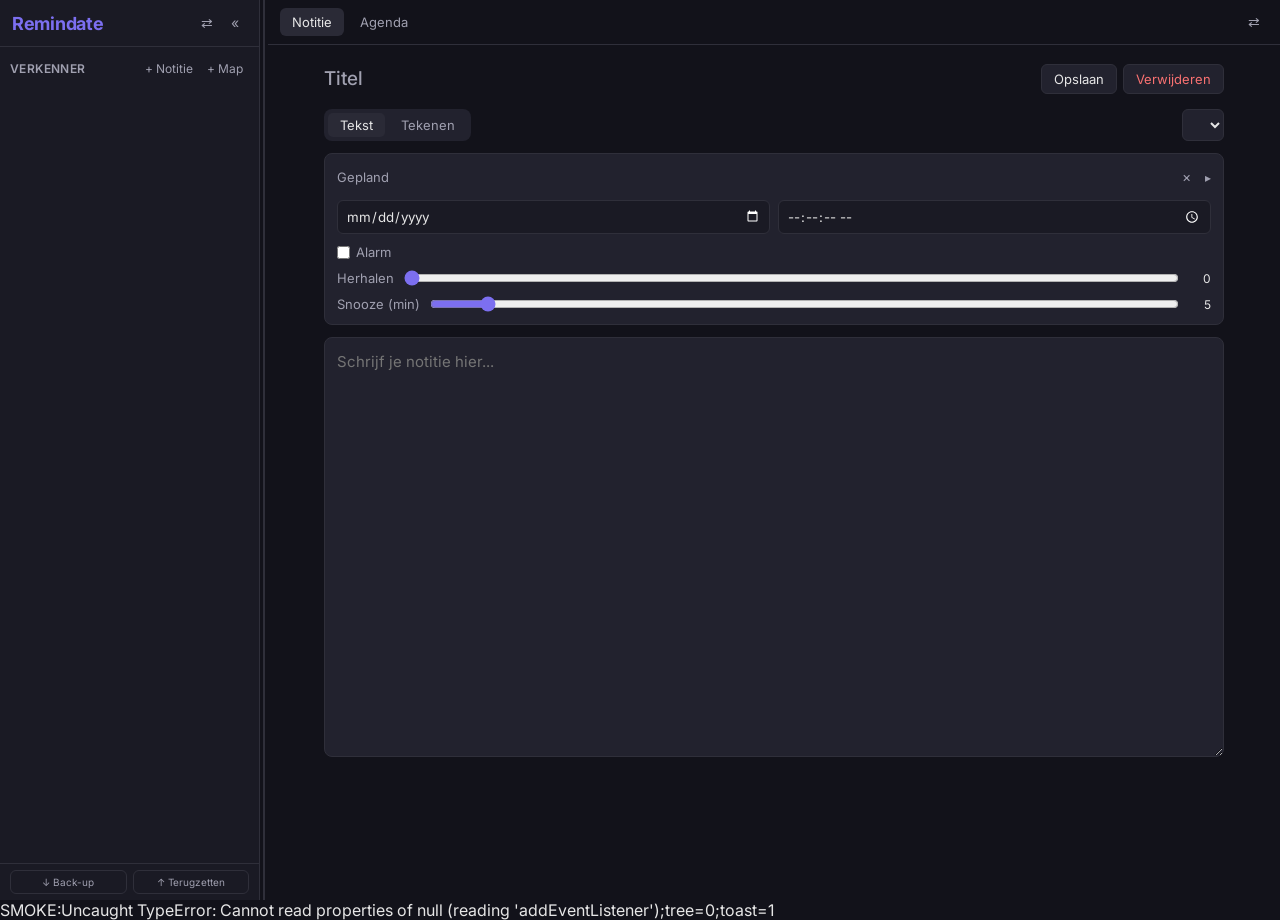
==== smoke.html @ 25ba99dc "init" ====
﻿<!DOCTYPE html>
<html lang="nl">
<head>
    <meta charset="UTF-8">
    <meta name="viewport" content="width=device-width, initial-scale=1.0">
    <meta name="theme-color" content="#12121a">
    <title>Remindate</title>
    <link rel="icon" href="icon.svg" type="image/svg+xml">
    <link rel="stylesheet" href="style.css">
    <link rel="preconnect" href="https://fonts.googleapis.com">
    <link rel="preconnect" href="https://fonts.gstatic.com" crossorigin>
    <link href="https://fonts.googleapis.com/css2?family=Inter:wght@400;500;600;700&display=swap" rel="stylesheet">
</head>
<body>
    <div class="app" id="app">
        <!-- Zijbalk -->
        <aside class="sidebar" id="sidebar">
            <div class="sidebar-header">
                <div class="sidebar-title">Remindate</div>
                <div class="sidebar-actions">
                    <button class="icon-btn" id="toggleSidebarSide" title="Zijbalk links/rechts">⇄</button>
                    <button class="icon-btn" id="collapseSidebar" title="Zijbalk inklappen">«</button>
                </div>
            </div>

            <div class="sidebar-section">
                <div class="sidebar-section-header">
                    <div>Verkenner</div>
                    <div class="sidebar-section-actions">
                        <button class="ghost-btn" id="newNoteBtn">+ Notitie</button>
                        <button class="ghost-btn" id="newFolderBtn">+ Map</button>
                    </div>
                </div>
                <div class="tree" id="tree"></div>
                <div class="empty-explorer" id="emptyExplorer" style="display:none;">
                    <div class="empty-title">Nog geen notities</div>
                    <div class="empty-sub">Klik op “+ Notitie” om te beginnen.</div>
                </div>
            </div>

            <div class="sidebar-footer">
                <button class="footer-btn" id="exportBtn" title="Download een back-up van al je notities">↓ Back-up</button>
                <button class="footer-btn" id="importBtn" title="Back-up terugzetten">↑ Terugzetten</button>
                <input type="file" id="importFile" accept="application/json,.json" hidden>
            </div>
        </aside>

        <div class="sidebar-splitter" id="sidebarSplitter" title="Sleep om de zijbalk te verbreden"></div>
        <button class="expand-sidebar" id="expandSidebar" title="Zijbalk uitklappen">»</button>

        <!-- Hoofdvenster -->
        <main class="main">
            <div class="topbar">
                <div class="tabs">
                    <button class="tab active" id="tabNote">Notitie</button>
                    <button class="tab" id="tabCalendar">Agenda</button>
                </div>
                <button class="icon-btn" id="toggleSidebarMain" title="Zijbalk links/rechts">⇄</button>
            </div>

            <div class="content">
                <!-- Notitie-editor -->
                <section class="view" id="viewNote">
                    <div class="editor-header">
                        <input type="text" id="noteTitle" class="title-input" placeholder="Titel" autocomplete="off">
                        <div class="editor-actions">
                            <button class="btn" id="saveNoteBtn">Opslaan</button>
                            <button class="btn btn-danger" id="deleteNoteBtn">Verwijderen</button>
                        </div>
                    </div>

                    <div class="editor-toolbar">
                        <div class="mode-toggle">
                            <button class="toggle-btn active" id="modeText">Tekst</button>
                            <button class="toggle-btn" id="modeDraw">Tekenen</button>
                        </div>
                        <select id="noteFolder" class="folder-select" title="Map van deze notitie"></select>
                    </div>

                    <div class="card schedule-card">
                        <div class="card-header" id="scheduleHeader">
                            <div>Gepland</div>
                            <div class="card-header-actions">
                                <button class="icon-btn" id="unscheduleBtn" title="Planning wissen">×</button>
                                <span class="chevron" id="scheduleChevron">▸</span>
                            </div>
                        </div>
                        <div class="schedule-body" id="scheduleBody">
                            <div class="schedule-row">
                                <input type="date" id="scheduleDate" aria-label="Datum">
                                <input type="time" id="scheduleTime" step="1" aria-label="Tijd">
                            </div>
                            <label class="check-row"><input type="checkbox" id="alarmEnabled"> Alarm</label>
                            <div class="step-row">
                                <span>Herhalen</span>
                                <input type="range" id="repeatCount" min="0" max="10" value="0">
                                <span class="step-value" id="repeatCountLabel">0</span>
                            </div>
                            <div class="step-row">
                                <span>Snooze (min)</span>
                                <input type="range" id="snoozeMinutes" min="1" max="60" value="5">
                                <span class="step-value" id="snoozeMinutesLabel">5</span>
                            </div>
                        </div>
                    </div>

                    <div class="card draw-toolbar" id="drawToolbar" style="display:none;">
                        <div class="draw-tools">
                            <button class="swatch" id="colorSwatch" title="Tekstkleur"></button>
                            <input type="range" id="brushSize" min="1" max="40" value="6" title="Dikte">
                            <span class="step-value" id="brushSizeLabel">6</span>
                            <button class="tool-btn active" id="toolPen" title="Pen">✎</button>
                            <button class="tool-btn" id="toolEraser" title="Gum">⌫</button>
                            <button class="tool-btn" id="toolFill" title="Canvas vullen">▦</button>
                            <button class="tool-btn" id="toolUndo" title="Ongedaan maken">↶</button>
                            <button class="tool-btn" id="toolClear" title="Alles wissen">✕</button>
                            <button class="tool-btn" id="toolCanvasBg" title="Canvasachtergrond">◧</button>
                        </div>
                    </div>

                    <div class="editor-body">
                        <textarea id="noteContent" class="text-editor" placeholder="Schrijf je notitie hier..."></textarea>
                        <div class="draw-container" id="drawContainer" style="display:none;">
                            <canvas id="drawCanvas" width="800" height="600"></canvas>
                        </div>
                    </div>
                </section>

                <!-- Agenda -->
                <section class="view" id="viewCalendar" style="display:none;">
                    <div class="calendar-header">
                        <button class="icon-btn" id="calPrev" title="Vorige maand">‹</button>
                        <div class="calendar-month" id="calendarMonth"></div>
                        <button class="icon-btn" id="calNext" title="Volgende maand">›</button>
                    </div>
                    <div class="calendar-weekdays" id="calendarWeekdays"></div>
                    <div class="calendar-grid" id="calendarGrid"></div>
                    <div class="calendar-day-notes" id="calendarDayNotes"></div>
                </section>
            </div>
        </main>
    </div>

    <!-- Kleurenkiezer -->
    <div class="modal" id="colorModal">
        <div class="modal-backdrop" id="colorBackdrop"></div>
        <div class="modal-content">
            <div class="modal-header">
                <div>Kies een kleur</div>
                <button class="icon-btn" id="colorClose" title="Sluiten">×</button>
            </div>
            <div class="palette" id="palette"></div>
            <input type="color" id="colorCustom" value="#222222" aria-label="Eigen kleur">
        </div>
    </div>

    <!-- Canvasachtergrond -->
    <div class="modal" id="canvasBgModal">
        <div class="modal-backdrop" id="canvasBgBackdrop"></div>
        <div class="modal-content">
            <div class="modal-header">
                <div>Canvasachtergrond</div>
                <button class="icon-btn" id="canvasBgClose" title="Sluiten">×</button>
            </div>
            <div class="palette" id="canvasPalette"></div>
            <input type="color" id="canvasBgCustom" value="#ffffff" aria-label="Eigen achtergrondkleur">
        </div>
    </div>

    <div id="toastHost"></div>

    <script>window.__errs=[];window.addEventListener("error",function(e){window.__errs.push(e.message)});window.addEventListener("DOMContentLoaded",function(){setTimeout(function(){var d=document.createElement("div");d.id="smoke-result";d.textContent="SMOKE:"+(window.__errs.length?window.__errs.join(" | "):"OK")+";tree="+document.getElementById("tree").children.length+";toast="+(document.getElementById("toastHost")?1:0);document.body.appendChild(d)},300)});</script><script src="app.js"></script>
</body>
</html>
---- style.css ----
* {
    margin: 0;
    padding: 0;
    box-sizing: border-box;
}

:root {
    --bg: #12121a;
    --panel: #1a1a24;
    --card: #22222e;
    --border: #2f2f3a;
    --text: #e6e6e6;
    --text-dim: #a0a0b0;
    --primary: #7c6ff0;
    --danger: #f87171;
    --hover: #2a2a36;
    --sidebar-width: 260px;
}

html, body {
    height: 100%;
}

body {
    font-family: 'Inter', -apple-system, BlinkMacSystemFont, 'Segoe UI', sans-serif;
    background: var(--bg);
    color: var(--text);
    overflow: hidden;
}

button, input, select, textarea {
    font-family: inherit;
}

button:disabled {
    opacity: 0.45;
    cursor: not-allowed;
}

/* ---------- layout ---------- */

.app {
    display: grid;
    grid-template-columns: var(--sidebar-width) 8px 1fr;
    height: 100vh;
    height: 100dvh;
    position: relative;
}

.app.sidebar-right {
    grid-template-columns: 1fr 8px var(--sidebar-width);
}

.app.sidebar-right .sidebar {
    grid-column: 3;
    grid-row: 1;
}

.app.sidebar-right .sidebar-splitter {
    grid-column: 2;
    grid-row: 1;
}

.app.sidebar-right .main {
    grid-column: 1;
    grid-row: 1;
}

.app.sidebar-collapsed {
    grid-template-columns: 0 0 1fr;
}

.app.sidebar-collapsed.sidebar-right {
    grid-template-columns: 1fr 0 0;
}

.app.sidebar-collapsed .sidebar,
.app.sidebar-collapsed .sidebar-splitter {
    display: none;
}

/* ---------- sidebar ---------- */

.sidebar {
    background: var(--panel);
    border-right: 1px solid var(--border);
    display: flex;
    flex-direction: column;
    overflow: hidden;
    min-width: 0;
}

.sidebar-right .sidebar {
    border-right: none;
    border-left: 1px solid var(--border);
}

.sidebar-header {
    display: flex;
    align-items: center;
    justify-content: space-between;
    padding: 10px 12px;
    border-bottom: 1px solid var(--border);
    flex-shrink: 0;
}

.sidebar-title {
    font-weight: 700;
    color: var(--primary);
    font-size: 18px;
    letter-spacing: -0.3px;
}

.sidebar-actions {
    display: flex;
    gap: 2px;
}

.icon-btn {
    background: transparent;
    border: none;
    color: var(--text-dim);
    cursor: pointer;
    padding: 6px 8px;
    border-radius: 6px;
    font-size: 14px;
    line-height: 1;
}

.icon-btn:hover {
    background: var(--hover);
    color: var(--text);
}

.sidebar-section {
    flex: 1;
    display: flex;
    flex-direction: column;
    overflow: hidden;
    padding: 10px;
    min-height: 0;
}

.sidebar-section-header {
    display: flex;
    align-items: center;
    justify-content: space-between;
    margin-bottom: 8px;
    color: var(--text-dim);
    font-size: 12px;
    font-weight: 600;
    text-transform: uppercase;
    letter-spacing: 0.4px;
    flex-shrink: 0;
}

.sidebar-section-actions {
    display: flex;
    gap: 2px;
    text-transform: none;
    letter-spacing: 0;
}

.ghost-btn {
    background: transparent;
    border: none;
    color: var(--text-dim);
    cursor: pointer;
    padding: 4px 6px;
    border-radius: 6px;
    font-size: 12px;
}

.ghost-btn:hover {
    background: var(--hover);
    color: var(--text);
}

.tree {
    flex: 1;
    overflow-y: auto;
    display: flex;
    flex-direction: column;
    gap: 2px;
    min-height: 0;
}

.tree::-webkit-scrollbar,
.content::-webkit-scrollbar {
    width: 8px;
}

.tree::-webkit-scrollbar-thumb,
.content::-webkit-scrollbar-thumb {
    background: var(--border);
    border-radius: 4px;
}

.folder {
    display: flex;
    flex-direction: column;
}

.folder-header {
    display: flex;
    align-items: center;
    gap: 6px;
    padding: 6px 8px;
    border-radius: 6px;
    cursor: pointer;
    user-select: none;
}

.folder-header:hover {
    background: var(--hover);
}

.folder-chevron {
    font-size: 11px;
    color: var(--text-dim);
    width: 10px;
    text-align: center;
}

.folder-name {
    flex: 1;
    font-size: 13px;
    white-space: nowrap;
    overflow: hidden;
    text-overflow: ellipsis;
}

.folder-actions {
    display: flex;
    gap: 0;
    opacity: 0;
}

.folder-header:hover .folder-actions {
    opacity: 1;
}

.folder-items {
    display: flex;
    flex-direction: column;
    margin-left: 14px;
    gap: 2px;
    border-left: 1px solid var(--border);
    padding-left: 6px;
}

.folder-empty {
    font-size: 12px;
    color: var(--text-dim);
    padding: 4px 8px;
}

.note-item {
    display: flex;
    flex-direction: column;
    padding: 6px 8px;
    border-radius: 6px;
    cursor: grab;
    gap: 2px;
}

.note-item:active {
    cursor: grabbing;
}

.note-item:hover {
    background: var(--hover);
}

.note-item.active {
    background: rgba(124, 111, 240, 0.18);
    box-shadow: inset 2px 0 0 var(--primary);
}

.note-item-title {
    font-size: 13px;
    white-space: nowrap;
    overflow: hidden;
    text-overflow: ellipsis;
}

.note-item-meta {
    font-size: 11px;
    color: var(--text-dim);
    white-space: nowrap;
    overflow: hidden;
    text-overflow: ellipsis;
}

.empty-explorer {
    text-align: center;
    color: var(--text-dim);
    padding: 24px 8px;
}

.empty-title {
    font-weight: 600;
    margin-bottom: 4px;
    color: var(--text);
}

.empty-sub {
    font-size: 12px;
}

.sidebar-footer {
    border-top: 1px solid var(--border);
    padding: 6px 10px;
    display: flex;
    gap: 6px;
    flex-shrink: 0;
}

.footer-btn {
    flex: 1;
    background: transparent;
    border: 1px solid var(--border);
    color: var(--text-dim);
    border-radius: 6px;
    padding: 5px 4px;
    font-size: 10px;
    cursor: pointer;
    white-space: nowrap;
    overflow: hidden;
    text-overflow: ellipsis;
}

.footer-btn:hover {
    color: var(--text);
    border-color: var(--primary);
}

.sync-status {
    padding: 4px 10px 4px;
    font-size: 10px;
    color: var(--text-dim);
    white-space: nowrap;
    overflow: hidden;
    text-overflow: ellipsis;
}

.github-status {
    padding: 0 10px 8px;
    font-size: 10px;
    color: var(--text-dim);
    border-bottom: 1px solid var(--border);
    white-space: nowrap;
    overflow: hidden;
    text-overflow: ellipsis;
}

/* ---------- splitter ---------- */

.sidebar-splitter {
    background: transparent;
    cursor: col-resize;
    position: relative;
    z-index: 5;
}

.sidebar-splitter::after {
    content: '';
    position: absolute;
    left: 3px;
    top: 0;
    bottom: 0;
    width: 2px;
    background: var(--border);
}

.sidebar-splitter:hover::after,
.sidebar-splitter.dragging::after {
    background: var(--primary);
}

.expand-sidebar {
    position: fixed;
    top: 50%;
    transform: translateY(-50%);
    z-index: 20;
    background: var(--panel);
    border: 1px solid var(--border);
    color: var(--text);
    border-radius: 6px;
    padding: 10px 6px;
    cursor: pointer;
    display: none;
}

.expand-sidebar:hover {
    border-color: var(--primary);
}

/* ---------- main ---------- */

.main {
    display: flex;
    flex-direction: column;
    overflow: hidden;
    min-width: 0;
}

.topbar {
    display: flex;
    align-items: center;
    justify-content: space-between;
    padding: 8px 12px;
    border-bottom: 1px solid var(--border);
    flex-shrink: 0;
}

.tabs {
    display: flex;
    gap: 4px;
}

.tab {
    background: transparent;
    border: none;
    color: var(--text-dim);
    cursor: pointer;
    padding: 6px 12px;
    border-radius: 6px;
    font-size: 13px;
}

.tab:hover {
    color: var(--text);
}

.tab.active {
    background: var(--hover);
    color: var(--text);
}

.content {
    flex: 1;
    overflow-y: auto;
    padding: 16px;
    min-height: 0;
}

.view {
    max-width: 900px;
    margin: 0 auto;
    display: flex;
    flex-direction: column;
    gap: 12px;
    padding-bottom: 24px;
}

/* ---------- editor ---------- */

.editor-header {
    display: flex;
    gap: 8px;
    align-items: center;
}

.title-input {
    flex: 1;
    min-width: 0;
    background: transparent;
    border: none;
    border-bottom: 1px solid transparent;
    color: var(--text);
    font-size: 19px;
    font-weight: 700;
    padding: 6px 0;
    outline: none;
}

.title-input:focus {
    border-bottom-color: var(--border);
}

.title-input::placeholder {
    color: var(--text-dim);
    font-weight: 500;
}

.editor-actions {
    display: flex;
    gap: 6px;
    flex-shrink: 0;
}

.btn {
    background: var(--card);
    border: 1px solid var(--border);
    color: var(--text);
    cursor: pointer;
    padding: 6px 12px;
    border-radius: 6px;
    font-size: 13px;
}

.btn:hover {
    background: var(--hover);
}

.btn-danger {
    color: var(--danger);
}

.btn-danger:hover {
    border-color: var(--danger);
}

.editor-toolbar {
    display: flex;
    align-items: center;
    justify-content: space-between;
    gap: 8px;
}

.mode-toggle {
    display: flex;
    gap: 4px;
    background: var(--card);
    padding: 4px;
    border-radius: 8px;
}

.toggle-btn {
    background: transparent;
    border: none;
    color: var(--text-dim);
    cursor: pointer;
    padding: 4px 12px;
    border-radius: 5px;
    font-size: 13px;
}

.toggle-btn.active {
    background: var(--hover);
    color: var(--text);
}

.folder-select {
    background: var(--card);
    border: 1px solid var(--border);
    color: var(--text);
    padding: 6px 10px;
    border-radius: 6px;
    font-size: 13px;
    max-width: 200px;
}

/* ---------- cards ---------- */

.card {
    background: var(--card);
    border: 1px solid var(--border);
    border-radius: 8px;
    overflow: hidden;
}

.card-header {
    display: flex;
    align-items: center;
    justify-content: space-between;
    padding: 10px 12px;
    cursor: pointer;
    user-select: none;
    font-size: 13px;
    color: var(--text-dim);
}

.card-header-actions {
    display: flex;
    align-items: center;
    gap: 6px;
}

.chevron {
    color: var(--text-dim);
    font-size: 12px;
}

.schedule-body {
    padding: 0 12px 12px;
    display: flex;
    flex-direction: column;
    gap: 10px;
}

.schedule-row {
    display: flex;
    gap: 8px;
}

.schedule-row input {
    flex: 1;
    min-width: 0;
    background: var(--panel);
    border: 1px solid var(--border);
    color: var(--text);
    padding: 6px 8px;
    border-radius: 6px;
    color-scheme: dark;
}

.check-row {
    display: flex;
    align-items: center;
    gap: 6px;
    font-size: 13px;
    color: var(--text-dim);
    cursor: pointer;
}

.step-row {
    display: flex;
    align-items: center;
    gap: 10px;
    font-size: 13px;
    color: var(--text-dim);
}

.step-row input[type="range"] {
    flex: 1;
    accent-color: var(--primary);
}

.step-value {
    min-width: 22px;
    text-align: right;
    color: var(--text);
    font-size: 12px;
}

/* ---------- drawing ---------- */

.draw-toolbar {
    padding: 8px 10px;
}

.draw-tools {
    display: flex;
    align-items: center;
    gap: 8px;
    flex-wrap: wrap;
}

.draw-tools input[type="range"] {
    width: 90px;
    accent-color: var(--primary);
}

.swatch {
    width: 28px;
    height: 28px;
    border-radius: 50%;
    border: 2px solid var(--border);
    cursor: pointer;
    background: #222222;
    flex-shrink: 0;
}

.tool-btn {
    background: transparent;
    border: 1px solid var(--border);
    color: var(--text);
    cursor: pointer;
    padding: 5px 9px;
    border-radius: 6px;
    font-size: 14px;
    line-height: 1.2;
}

.tool-btn:hover {
    background: var(--hover);
}

.tool-btn.active {
    background: var(--hover);
    border-color: var(--primary);
}

.editor-body {
    display: flex;
    flex-direction: column;
}

.text-editor {
    width: 100%;
    min-height: 420px;
    background: var(--card);
    border: 1px solid var(--border);
    color: var(--text);
    padding: 12px;
    border-radius: 8px;
    font-size: 15px;
    line-height: 1.6;
    resize: vertical;
    outline: none;
}

.text-editor:focus {
    border-color: var(--primary);
}

.draw-container {
    width: 100%;
    background: var(--card);
    border: 1px solid var(--border);
    border-radius: 8px;
    overflow: hidden;
}

#drawCanvas {
    display: block;
    width: 100%;
    touch-action: none;
    cursor: crosshair;
}

/* ---------- calendar ---------- */

.calendar-header {
    display: flex;
    align-items: center;
    justify-content: center;
    gap: 16px;
    padding: 4px 0 8px;
}

.calendar-month {
    font-size: 18px;
    font-weight: 600;
    min-width: 200px;
    text-align: center;
    text-transform: capitalize;
}

.calendar-weekdays,
.calendar-grid {
    display: grid;
    grid-template-columns: repeat(7, minmax(0, 1fr));
    gap: 4px;
}

.calendar-weekday {
    text-align: center;
    font-size: 11px;
    color: var(--text-dim);
    text-transform: uppercase;
    padding: 4px 0;
    letter-spacing: 0.5px;
}

.calendar-day {
    background: var(--card);
    border: 1px solid var(--border);
    border-radius: 6px;
    padding: 6px;
    min-height: 78px;
    cursor: pointer;
    position: relative;
    transition: border-color 0.15s, background 0.15s;
}

.calendar-day:hover {
    border-color: var(--primary);
}

.calendar-day.other-month {
    opacity: 0.35;
}

.calendar-day.today {
    border-color: #fbbf24;
    box-shadow: inset 0 0 0 1px rgba(251, 191, 36, 0.6);
}

.calendar-day.drag-over {
    background: rgba(251, 191, 36, 0.18);
    border-color: #fbbf24;
    box-shadow: 0 0 0 2px rgba(251, 191, 36, 0.25);
}

.calendar-day.selected {
    background: rgba(124, 111, 240, 0.16);
    border-color: var(--primary);
}

.calendar-day.drag-over {
    background: rgba(251, 191, 36, 0.14);
    border-color: #fbbf24;
}

.calendar-day-number {
    font-size: 13px;
}

.calendar-count {
    position: absolute;
    bottom: 6px;
    left: 6px;
    font-size: 10px;
    color: var(--text-dim);
}

.calendar-dot {
    position: absolute;
    bottom: 8px;
    right: 8px;
    width: 6px;
    height: 6px;
    border-radius: 50%;
    background: var(--primary);
}

.calendar-day-notes {
    background: var(--card);
    border: 1px solid var(--border);
    border-radius: 8px;
    padding: 12px;
    display: flex;
    flex-direction: column;
    gap: 8px;
    min-height: 60px;
}

.calendar-day-title {
    font-size: 13px;
    font-weight: 600;
    color: var(--text-dim);
    text-transform: capitalize;
}

.calendar-hint {
    font-size: 12px;
    color: var(--text-dim);
}

.calendar-note-item {
    padding: 8px 10px;
    background: var(--panel);
    border-radius: 6px;
    cursor: pointer;
    font-size: 13px;
}

.calendar-note-item:hover {
    background: var(--hover);
}

.calendar-note-time {
    font-size: 11px;
    color: var(--text-dim);
    margin-top: 2px;
}

/* ---------- modals ---------- */

.modal {
    display: none;
    position: fixed;
    inset: 0;
    align-items: center;
    justify-content: center;
    z-index: 100;
    padding: 16px;
}

.modal.active {
    display: flex;
}

.modal-backdrop {
    position: absolute;
    inset: 0;
    background: rgba(0, 0, 0, 0.65);
}

.modal-content {
    position: relative;
    background: var(--panel);
    border: 1px solid var(--border);
    border-radius: 10px;
    padding: 14px;
    width: 340px;
    max-width: 100%;
    display: flex;
    flex-direction: column;
    gap: 12px;
}

.modal-header {
    display: flex;
    align-items: center;
    justify-content: space-between;
    font-size: 14px;
    font-weight: 600;
}

.palette {
    display: grid;
    grid-template-columns: repeat(6, 1fr);
    gap: 6px;
}

.palette-color {
    width: 100%;
    aspect-ratio: 1;
    border-radius: 50%;
    border: 2px solid var(--border);
    cursor: pointer;
}

.palette-color:hover {
    transform: scale(1.1);
}

input[type="color"] {
    width: 100%;
    height: 40px;
    background: transparent;
    border: 1px solid var(--border);
    border-radius: 6px;
    cursor: pointer;
    padding: 2px;
}

.plan-modal {
    width: 360px;
}

.plan-note-title {
    font-size: 13px;
    color: var(--text-dim);
    white-space: nowrap;
    overflow: hidden;
    text-overflow: ellipsis;
}

.plan-row {
    display: flex;
    flex-direction: column;
    gap: 6px;
    font-size: 13px;
    color: var(--text-dim);
}

.plan-row input {
    background: var(--panel);
    border: 1px solid var(--border);
    color: var(--text);
    padding: 6px 8px;
    border-radius: 6px;
    color-scheme: dark;
}

.modal-actions {
    display: flex;
    justify-content: flex-end;
    gap: 8px;
}

.btn-primary {
    background: var(--primary);
    border-color: var(--primary);
    color: #fff;
}

.btn-primary:hover {
    filter: brightness(1.05);
}

.github-modal {
    width: 380px;
}

.github-help {
    font-size: 12px;
    color: var(--text-dim);
    line-height: 1.5;
}

.github-help code {
    background: var(--panel);
    padding: 1px 4px;
    border-radius: 4px;
}

.github-tip {
    font-size: 11px;
    color: var(--text-dim);
    text-align: center;
}

/* ---------- toast ---------- */

#toastHost {
    position: fixed;
    bottom: 16px;
    left: 50%;
    transform: translateX(-50%);
    z-index: 200;
    display: flex;
    flex-direction: column;
    gap: 8px;
    align-items: center;
    pointer-events: none;
}

.toast {
    background: var(--panel);
    border: 1px solid var(--primary);
    color: var(--text);
    padding: 10px 16px;
    border-radius: 8px;
    font-size: 13px;
    display: flex;
    align-items: center;
    gap: 12px;
    box-shadow: 0 8px 24px rgba(0, 0, 0, 0.5);
    pointer-events: auto;
    max-width: 90vw;
}

.toast-action {
    background: var(--primary);
    border: none;
    color: #fff;
    padding: 5px 10px;
    border-radius: 5px;
    font-size: 12px;
    cursor: pointer;
    white-space: nowrap;
}

/* ---------- responsive ---------- */

@media (max-width: 760px) {
    .app,
    .app.sidebar-right {
        display: block;
        height: 100vh;
        height: 100dvh;
    }

    .sidebar {
        position: fixed;
        top: 0;
        bottom: 0;
        left: 0;
        width: 280px;
        max-width: 85vw;
        z-index: 60;
        transform: translateX(-100%);
        transition: transform 0.2s ease;
        border-right: 1px solid var(--border);
    }

    .sidebar-right .sidebar {
        left: auto;
        right: 0;
        transform: translateX(100%);
        border-left: 1px solid var(--border);
    }

    .app.mobile-open .sidebar {
        transform: translateX(0);
        box-shadow: 0 0 40px rgba(0, 0, 0, 0.6);
    }

    .sidebar-splitter {
        display: none;
    }

    .expand-sidebar {
        display: none !important;
    }

    .main {
        height: 100%;
    }

    .content {
        padding: 12px;
    }

    .editor-header {
        flex-wrap: wrap;
    }

    .editor-actions {
        width: 100%;
        justify-content: flex-end;
    }

    .calendar-day {
        min-height: 54px;
        padding: 4px;
    }

    .calendar-day-notes {
        font-size: 12px;
    }
}
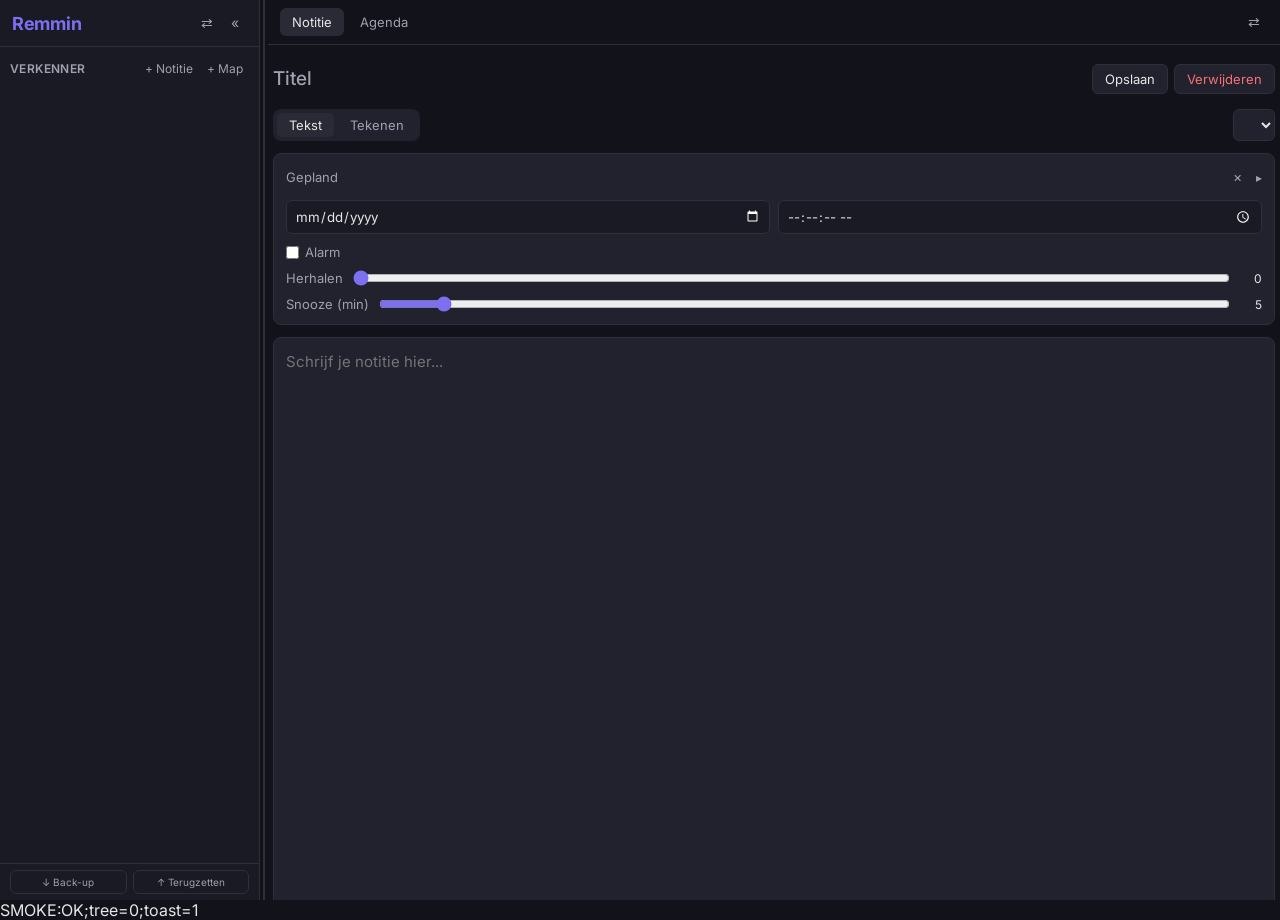
==== commit 01da4f5a: "name: Remindate -> Remmin" ====
--- a/smoke.html
+++ b/smoke.html
@@ -4,7 +4,7 @@
     <meta charset="UTF-8">
     <meta name="viewport" content="width=device-width, initial-scale=1.0">
     <meta name="theme-color" content="#12121a">
-    <title>Remindate</title>
+    <title>Remmin</title>
     <link rel="icon" href="icon.svg" type="image/svg+xml">
     <link rel="stylesheet" href="style.css">
     <link rel="preconnect" href="https://fonts.googleapis.com">
@@ -16,7 +16,7 @@
         <!-- Zijbalk -->
         <aside class="sidebar" id="sidebar">
             <div class="sidebar-header">
-                <div class="sidebar-title">Remindate</div>
+                <div class="sidebar-title">Remmin</div>
                 <div class="sidebar-actions">
                     <button class="icon-btn" id="toggleSidebarSide" title="Zijbalk links/rechts">⇄</button>
                     <button class="icon-btn" id="collapseSidebar" title="Zijbalk inklappen">«</button>
--- a/style.css
+++ b/style.css
@@ -51,6 +51,10 @@
     grid-template-columns: 1fr 8px var(--sidebar-width);
 }
 
+.app .sidebar { grid-column: 1; grid-row: 1; }
+.app .sidebar-splitter { grid-column: 2; grid-row: 1; }
+.app .main { grid-column: 3; grid-row: 1; }
+
 .app.sidebar-right .sidebar {
     grid-column: 3;
     grid-row: 1;
@@ -208,12 +212,14 @@
     padding: 6px 8px;
     border-radius: 6px;
     cursor: pointer;
-    user-select: none;
+    -webkit-user-select: none; user-select: none;
 }
 
 .folder-header:hover {
     background: var(--hover);
 }
+
+.folder-header.drag-over { background: rgba(124, 111, 240, 0.2); outline: 1px solid var(--primary); }
 
 .folder-chevron {
     font-size: 11px;
@@ -232,13 +238,28 @@
 
 .folder-actions {
     display: flex;
-    gap: 0;
+    gap: 4px;
     opacity: 0;
 }
 
-.folder-header:hover .folder-actions {
+.folder-header:hover .folder-actions,
+.folder-header:focus-within .folder-actions {
     opacity: 1;
 }
+
+.folder-action-btn {
+    border: 1px solid var(--border);
+    border-radius: 5px;
+    background: var(--panel);
+    color: var(--text-dim);
+    padding: 4px 7px;
+    font-size: 10px;
+    cursor: pointer;
+    white-space: nowrap;
+}
+
+.folder-action-btn:hover { color: var(--text); border-color: var(--primary); }
+.folder-delete:hover { border-color: var(--danger); color: var(--danger); }
 
 .folder-items {
     display: flex;
@@ -446,7 +467,7 @@
 }
 
 .view {
-    max-width: 900px;
+    max-width: 1200px;
     margin: 0 auto;
     display: flex;
     flex-direction: column;
@@ -567,7 +588,7 @@
     justify-content: space-between;
     padding: 10px 12px;
     cursor: pointer;
-    user-select: none;
+    -webkit-user-select: none; user-select: none;
     font-size: 13px;
     color: var(--text-dim);
 }
@@ -659,7 +680,7 @@
     border-radius: 50%;
     border: 2px solid var(--border);
     cursor: pointer;
-    background: #222222;
+    background: #d1d5db;
     flex-shrink: 0;
 }
 
@@ -690,7 +711,7 @@
 
 .text-editor {
     width: 100%;
-    min-height: 420px;
+    min-height: 840px;
     background: var(--card);
     border: 1px solid var(--border);
     color: var(--text);
@@ -780,9 +801,9 @@
 }
 
 .calendar-day.drag-over {
-    background: rgba(251, 191, 36, 0.18);
-    border-color: #fbbf24;
-    box-shadow: 0 0 0 2px rgba(251, 191, 36, 0.25);
+    background: rgba(124, 111, 240, 0.18);
+    border-color: var(--primary);
+    box-shadow: 0 0 0 2px rgba(124, 111, 240, 0.25);
 }
 
 .calendar-day.selected {
@@ -791,8 +812,8 @@
 }
 
 .calendar-day.drag-over {
-    background: rgba(251, 191, 36, 0.14);
-    border-color: #fbbf24;
+    background: rgba(124, 111, 240, 0.14);
+    border-color: var(--primary);
 }
 
 .calendar-day-number {
@@ -863,6 +884,7 @@
 .modal {
     display: none;
     position: fixed;
+    top: 0; right: 0; bottom: 0; left: 0;
     inset: 0;
     align-items: center;
     justify-content: center;
@@ -876,21 +898,31 @@
 
 .modal-backdrop {
     position: absolute;
+    top: 0; right: 0; bottom: 0; left: 0;
     inset: 0;
-    background: rgba(0, 0, 0, 0.65);
+    background: rgba(7, 8, 14, 0.76);
+    -webkit-backdrop-filter: blur(5px);
+    backdrop-filter: blur(5px);
 }
 
 .modal-content {
     position: relative;
     background: var(--panel);
-    border: 1px solid var(--border);
-    border-radius: 10px;
-    padding: 14px;
+    border: 1px solid rgba(124, 111, 240, 0.28);
+    border-radius: 14px;
+    padding: 20px;
     width: 340px;
     max-width: 100%;
     display: flex;
     flex-direction: column;
-    gap: 12px;
+    gap: 14px;
+    box-shadow: 0 24px 72px rgba(0, 0, 0, 0.58), 0 0 0 1px rgba(255,255,255,.025) inset;
+    animation: modal-enter .16s ease-out;
+}
+
+@keyframes modal-enter {
+    from { opacity: 0; transform: translateY(7px) scale(.985); }
+    to { opacity: 1; transform: translateY(0) scale(1); }
 }
 
 .modal-header {
@@ -899,11 +931,39 @@
     justify-content: space-between;
     font-size: 14px;
     font-weight: 600;
+    padding-bottom: 12px;
+    border-bottom: 1px solid var(--border);
+}
+
+.modal-content input[type="text"],
+.modal-content input[type="password"],
+.modal-content input[type="file"],
+.modal-content input[type="date"],
+.modal-content input[type="time"] {
+    max-width: 100%;
+}
+
+.modal-content input[type="text"],
+.modal-content input[type="password"] {
+    background: var(--card);
+    border: 1px solid var(--border);
+    border-radius: 8px;
+    color: var(--text);
+    padding: 10px 11px;
+    outline: none;
+}
+
+.modal-content input[type="text"]:focus,
+.modal-content input[type="password"]:focus,
+.modal-content input[type="date"]:focus,
+.modal-content input[type="time"]:focus {
+    border-color: var(--primary);
+    box-shadow: 0 0 0 3px rgba(124,111,240,.16);
 }
 
 .palette {
     display: grid;
-    grid-template-columns: repeat(6, 1fr);
+    grid-template-columns: repeat(11, 1fr);
     gap: 6px;
 }
 
@@ -975,7 +1035,10 @@
 }
 
 .github-modal {
-    width: 380px;
+    width: 480px;
+    max-height: calc(100vh - 32px);
+    max-height: calc(100dvh - 32px);
+    overflow-y: auto;
 }
 
 .github-help {
@@ -1077,13 +1140,27 @@
     }
 
     .expand-sidebar {
-        display: none !important;
+        display: none !important;   /* phones use the folder button in the top bar */
     }
 
     .main {
         height: 100%;
     }
 
+    .sidebar { overflow-x:hidden; overflow-y:auto; }
+    .folder-actions { opacity:1; }
+    .folder-action-btn { min-height:32px; padding:5px 8px; }
+    .sidebar-section { flex:0 0 auto; min-height:180px; }
+    .tree { flex:1 1 auto; min-height:100px; }
+    .sidebar-footer { flex-wrap:wrap; }
+    .footer-btn { min-height:36px; font-size:11px; }
+    .sync-status, .github-status { padding:6px 10px; overflow-wrap:anywhere; }
+    .calendar-month { min-width:0; flex:1; font-size:16px; }
+    .calendar-grid, .calendar-weekdays { gap:2px; }
+    .calendar-count { display:none; }
+    .editor-toolbar { flex-wrap:wrap; }
+    .modal { padding:8px; }
+    .modal-content { max-height:calc(100vh - 16px); max-height:calc(100dvh - 16px); overflow-y:auto; }
     .content {
         padding: 12px;
     }
@@ -1098,7 +1175,7 @@
     }
 
     .calendar-day {
-        min-height: 54px;
+        min-height: clamp(42px, 10vw, 64px);
         padding: 4px;
     }
 
@@ -1106,3 +1183,827 @@
         font-size: 12px;
     }
 }
+
+.advanced-settings { display:grid; gap:10px; padding:10px; border:1px solid var(--border); border-radius:8px; background:var(--card); }
+.advanced-settings[hidden] { display:none; }
+.advanced-label { font-size:12px; color:var(--text-dim); }
+.weekday-options { display:flex; gap:6px; flex-wrap:wrap; }
+.weekday-chip { position:relative; cursor:pointer; }
+.weekday-chip input { position:absolute; opacity:0; width:0; height:0; }
+.weekday-chip span { display:flex; align-items:center; justify-content:center; width:30px; height:30px; border-radius:50%; border:1px solid var(--border); background:var(--panel); font-size:12px; font-weight:600; color:var(--text-dim); transition:background .12s, color .12s, border-color .12s; -webkit-user-select: none; user-select: none; }
+.weekday-chip:hover span { border-color:var(--primary); }
+.weekday-chip input:checked + span { background:var(--primary); border-color:var(--primary); color:#fff; }
+.weekday-chip input:focus-visible + span { outline:2px solid var(--primary); outline-offset:2px; }
+.advanced-toggle { align-self:flex-start; }
+.github-help a { display:block; margin-top:8px; }
+.alarm-sound-modal { width:420px; }
+.alarm-sound-description, .alarm-sound-status { color:var(--text-dim); font-size:13px; line-height:1.5; }
+.alarm-sound-status { padding:9px 11px; border:1px solid var(--border); border-radius:7px; background:var(--card); }
+.alarm-sound-settings-btn { align-self:flex-start; font-size:12px; padding:6px 9px; }
+.calendar-day.today { border-color:#fbbf24 !important; box-shadow:inset 0 0 0 1px rgba(251,191,36,.6) !important; }
+
+.note-item.drop-before { box-shadow: inset 0 2px 0 var(--primary); }
+.note-item.drop-after { box-shadow: inset 0 -2px 0 var(--primary); }
+.settings-empty { color: var(--text-dim); font-size: 13px; }
+
+/* calendar note chips (draggable between days) */
+.calendar-chips { display:flex; flex-direction:column; gap:2px; margin-top:4px; }
+.calendar-chip { font-size:11px; line-height:1.3; padding:2px 5px; border-radius:4px; background:rgba(124,111,240,.22); color:var(--text); white-space:nowrap; overflow:hidden; text-overflow:ellipsis; cursor:grab; }
+.calendar-chip.recurring { background:rgba(45,212,191,.2); }
+.calendar-chip:active { cursor:grabbing; }
+.calendar-more { font-size:10px; color:var(--text-dim); padding-left:2px; }
+.calendar-day .calendar-dot { display:none; }
+.calendar-note-item[draggable="true"] { cursor:grab; }
+@media (max-width: 760px) {
+    .calendar-day .calendar-dot { display:none; }
+}
+
+/* in-app dialogs (rename / confirm) */
+.dialog-modal { z-index: 130; }
+.dialog-message { font-size: 13px; color: var(--text-dim); line-height: 1.5; }
+.dialog-message[hidden], #dialogInput[hidden] { display: none; }
+
+/* rename / delete buttons on notes (explorer + calendar day list) */
+.note-item, .calendar-note-item { position: relative; }
+.item-actions {
+    position: absolute; top: 5px; right: 6px;
+    display: flex; gap: 4px;
+    opacity: 0; transition: opacity .12s;
+}
+.item-actions .folder-action-btn { background: var(--panel); }
+.note-item:hover .item-actions, .note-item:focus-within .item-actions,
+.calendar-note-item:hover .item-actions, .calendar-note-item:focus-within .item-actions { opacity: 1; }
+@media (hover: none) { .item-actions { opacity: 1; } }
+.github-status { cursor: default; }
+.note-item:hover .note-item-title, .note-item:focus-within .note-item-title { padding-right: 112px; overflow: hidden; text-overflow: ellipsis; white-space: nowrap; }
+@media (hover: none) { .note-item .note-item-title { padding-right: 112px; overflow: hidden; text-overflow: ellipsis; white-space: nowrap; } }
+
+/* trash */
+.trash-modal { width: 520px; }
+.trash-help { font-size: 12px; color: var(--text-dim); }
+.trash-list { display: flex; flex-direction: column; gap: 6px; max-height: 55vh; overflow-y: auto; }
+.trash-item { display: flex; align-items: center; gap: 6px; padding: 8px 10px; background: var(--card); border: 1px solid var(--border); border-radius: 7px; }
+.trash-text { flex: 1; min-width: 0; }
+.trash-title { font-size: 13px; white-space: nowrap; overflow: hidden; text-overflow: ellipsis; }
+.trash-meta { font-size: 11px; color: var(--text-dim); white-space: nowrap; overflow: hidden; text-overflow: ellipsis; margin-top: 2px; }
+#dialogAlt[hidden] { display: none; }
+
+/* folder reordering */
+.folder-header[draggable="true"] { cursor: grab; }
+.folder-header.dragging { opacity: .45; }
+.folder-header.drop-before { box-shadow: inset 0 2px 0 var(--primary); }
+.folder-header.drop-after { box-shadow: inset 0 -2px 0 var(--primary); }
+
+/* calendar day list: always show the actions (incl. "Remove from date") */
+.calendar-note-item { padding-right: 270px; }
+.calendar-note-item .item-actions { opacity: 1; top: 50%; transform: translateY(-50%); }
+@media (max-width: 760px) {
+    .calendar-note-item { padding-right: 10px; }
+    .calendar-note-item .item-actions { position: static; transform: none; margin-bottom: 6px; flex-wrap: wrap; }
+}
+@media (max-width: 760px) { .text-editor { min-height: 70vh; } }
+
+/* ---------- rich text editor ---------- */
+.rich-editor {
+    overflow: auto;
+    overflow-wrap: anywhere;
+    cursor: text;
+}
+.rich-editor:empty::before {
+    content: attr(data-placeholder);
+    color: var(--text-dim);
+    pointer-events: none;
+}
+.rich-editor[contenteditable="false"] { opacity: .6; cursor: default; }
+.rich-editor img {
+    max-width: 100%;
+    height: auto;
+    border-radius: 6px;
+    vertical-align: bottom;
+    cursor: pointer;
+}
+.rich-editor img.selected { outline: 3px solid var(--primary); outline-offset: 2px; }
+.rich-editor ul, .rich-editor ol { padding-left: 24px; }
+.text-toolbar .tool-btn { min-width: 34px; }
+.image-tools { display: inline-flex; align-items: center; gap: 6px; padding-left: 8px; border-left: 1px solid var(--border); }
+.image-tools[hidden] { display: none; }
+.tool-label { font-size: 12px; color: var(--text-dim); }
+
+/* ---------- zoomable canvases (draw + grid) ---------- */
+.zoom-viewport { position: relative; touch-action: none; }
+.zoom-viewport canvas { transform-origin: 0 0; will-change: transform; }
+#gridCanvas { display: block; width: 100%; touch-action: none; cursor: crosshair; }
+.zoom-reset {
+    position: absolute; top: 8px; right: 8px; z-index: 2;
+    background: rgba(18,18,26,.85); color: var(--text);
+    border: 1px solid var(--border); border-radius: 6px;
+    padding: 4px 9px; font-size: 12px; cursor: pointer;
+}
+.zoom-reset[hidden] { display: none; }
+.zoom-hint { font-size: 11px; color: var(--text-dim); margin-top: 6px; text-align: center; }
+.grid-type { width: auto; }
+
+/* ---------- voice notes ---------- */
+.voice-chip {
+    display: inline-flex; align-items: center; gap: 6px;
+    padding: 3px 6px 3px 4px; margin: 2px 1px;
+    background: rgba(124,111,240,.16); border: 1px solid rgba(124,111,240,.45);
+    border-radius: 999px; font-size: 13px; line-height: 1.3;
+    vertical-align: middle; -webkit-user-select: none; user-select: none; white-space: nowrap; max-width: 100%;
+}
+.voice-chip.playing { background: rgba(124,111,240,.3); }
+.voice-chip button {
+    border: none; background: var(--primary); color: #fff; cursor: pointer;
+    width: 24px; height: 24px; border-radius: 50%; font-size: 11px; line-height: 1;
+    display: inline-flex; align-items: center; justify-content: center; flex-shrink: 0;
+}
+.voice-chip .voice-remove { background: transparent; color: var(--text-dim); width: 20px; height: 20px; }
+.voice-chip .voice-remove:hover { color: var(--danger); }
+.voice-name { cursor: pointer; overflow: hidden; text-overflow: ellipsis; }
+.voice-name:hover { text-decoration: underline; }
+.voice-time { font-size: 11px; color: var(--text-dim); font-variant-numeric: tabular-nums; cursor: pointer; }
+.voice-modal { width: 400px; }
+.voice-recorder { display: flex; align-items: center; gap: 14px; }
+.voice-rec-btn {
+    width: 58px; height: 58px; border-radius: 50%; flex-shrink: 0;
+    border: 3px solid rgba(239,68,68,.35); background: #ef4444; color: #fff;
+    font-size: 22px; cursor: pointer; transition: transform .1s;
+}
+.voice-rec-btn:hover { transform: scale(1.05); }
+.voice-rec-btn:disabled { opacity: .4; cursor: not-allowed; }
+.voice-rec-btn.recording { animation: voice-pulse 1.2s ease-in-out infinite; }
+@keyframes voice-pulse { 0%,100% { box-shadow: 0 0 0 0 rgba(239,68,68,.5); } 50% { box-shadow: 0 0 0 10px rgba(239,68,68,0); } }
+.voice-rec-info { flex: 1; min-width: 0; display: flex; flex-direction: column; gap: 4px; }
+.voice-timer { font-size: 22px; font-weight: 600; font-variant-numeric: tabular-nums; }
+.voice-status { font-size: 12px; color: var(--text-dim); }
+.voice-level { height: 5px; background: var(--card); border-radius: 3px; overflow: hidden; }
+.voice-level-bar { height: 100%; width: 0; background: #22c55e; transition: width .08s; }
+#voicePreview { width: 100%; }
+#voicePreview[hidden] { display: none; }
+.voice-upload { margin-right: auto; }
+.voice-handle {
+    cursor: grab; color: var(--text-dim); font-size: 14px; line-height: 1;
+    padding: 2px 1px 2px 3px; touch-action: none; -webkit-user-select: none; user-select: none;
+}
+.voice-handle:hover { color: var(--text); }
+.voice-chip.dragging { opacity: .45; }
+body.voice-dragging, body.voice-dragging * { cursor: grabbing !important; -webkit-user-select: none !important; user-select: none !important; }
+.voice-drop-marker {
+    display: none; position: fixed; z-index: 200; width: 3px; border-radius: 2px;
+    background: var(--primary); box-shadow: 0 0 0 2px rgba(124,111,240,.3); pointer-events: none;
+}
+
+/* repeat options */
+.schedule-buttons { display: flex; gap: 8px; flex-wrap: wrap; }
+.repeat-select {
+    background: var(--card); border: 1px solid var(--border); color: var(--text);
+    padding: 7px 10px; border-radius: 6px; font-size: 13px; width: 100%;
+}
+#weeklyOptions { display: flex; flex-direction: column; gap: 6px; }
+#weeklyOptions[hidden], #repeatEndRow[hidden] { display: none; }
+
+/* schedule card: repeat settings + overview */
+.schedule-section {
+    display: flex; flex-direction: column; gap: 10px;
+    padding-top: 10px; border-top: 1px solid var(--border);
+}
+.schedule-section .plan-row { display: flex; flex-direction: column; gap: 5px; }
+.schedule-section .plan-row label { font-size: 12px; color: var(--text-dim); }
+.schedule-section input[type="date"] {
+    background: var(--card); border: 1px solid var(--border); color: var(--text);
+    padding: 7px 10px; border-radius: 6px; font-size: 13px; max-width: 220px;
+}
+.repeat-select:disabled { opacity: .5; cursor: not-allowed; }
+.ed-weekly { display: flex; flex-direction: column; gap: 6px; }
+.ed-weekly[hidden], #edRepeatEndRow[hidden], .skipped-row[hidden] { display: none !important; }
+.skipped-row { display: flex; flex-direction: column; gap: 6px; }
+.skipped-hint { font-size: 11px; opacity: .8; }
+.skipped-list { display: flex; flex-wrap: wrap; gap: 6px; }
+.skipped-chip {
+    display: inline-flex; align-items: center; gap: 4px; font-size: 12px;
+    padding: 3px 4px 3px 9px; border-radius: 999px; background: var(--card); border: 1px solid var(--border);
+    text-decoration: line-through; text-decoration-color: var(--text-dim);
+}
+.skipped-remove { border: none; background: transparent; color: var(--text-dim); cursor: pointer; font-size: 11px; padding: 2px 5px; border-radius: 50%; }
+.skipped-remove:hover { color: var(--text); background: var(--hover); }
+.schedule-summary {
+    display: flex; flex-direction: column; gap: 5px;
+    padding: 10px 12px; border-radius: 8px;
+    background: rgba(124,111,240,.08); border: 1px solid rgba(124,111,240,.25);
+    font-size: 13px; line-height: 1.45;
+}
+.schedule-summary:empty { display: none; }
+.summary-line.dim, .schedule-summary .dim { color: var(--text-dim); font-size: 12px; }
+.next-chip {
+    display: inline-block; margin: 2px 4px 2px 0; padding: 2px 8px; border-radius: 999px;
+    background: var(--card); border: 1px solid var(--border); font-size: 12px; white-space: nowrap;
+}
+.calendar-chip { cursor: pointer; }
+
+/* email notification */
+.check-row-group { display: flex; flex-wrap: wrap; align-items: center; gap: 8px 22px; }
+.email-row { gap: 6px; min-width: 0; }
+.link-btn {
+    background: none; border: none; padding: 0; cursor: pointer;
+    color: var(--primary); font-size: 13px; text-decoration: underline; text-underline-offset: 2px;
+}
+.link-btn:hover { color: var(--text); }
+.email-to { font-size: 12px; color: var(--text-dim); overflow: hidden; text-overflow: ellipsis; white-space: nowrap; max-width: 260px; }
+.email-modal { width: 420px; }
+.email-help { font-size: 13px; color: var(--text-dim); line-height: 1.5; }
+.email-status {
+    font-size: 12px; color: var(--text-dim); line-height: 1.55;
+    padding: 9px 11px; border-radius: 7px; background: var(--card); border: 1px solid var(--border);
+}
+.email-status:empty { display: none; }
+#emailTurnOff[hidden] { display: none; }
+#emailTurnOff { margin-right: auto; }
+
+/* ---------- holidays: dark grey with thin green slanted stripes ---------- */
+:root {
+    --holiday-bg: repeating-linear-gradient(135deg, #3a3d44 0 6px, #235732 6px 7.5px);
+}
+.holiday-chip {
+    font-size: 11px; line-height: 1.3; padding: 2px 5px; border-radius: 4px;
+    background: var(--holiday-bg); color: #f3f4f6;
+    text-shadow: 0 1px 2px rgba(0,0,0,.85);
+    white-space: nowrap; overflow: hidden; text-overflow: ellipsis; cursor: default;
+}
+.holiday-item {
+    padding: 8px 10px; border-radius: 6px; font-size: 13px;
+    background: var(--holiday-bg); color: #f3f4f6; text-shadow: 0 1px 2px rgba(0,0,0,.85);
+}
+.holiday-item .calendar-note-time { color: #d1d5db; }
+.holiday-local { opacity: .8; font-size: 12px; }
+.settings-section { display: flex; flex-direction: column; gap: 8px; }
+.settings-title { font-size: 13px; font-weight: 600; }
+.settings-sub { font-size: 12px; color: var(--text-dim); }
+.holiday-options { display: grid; grid-template-columns: repeat(2, minmax(0, 1fr)); gap: 8px 14px; padding: 4px 0; }
+.holiday-option { color: var(--text); }
+.holiday-legend { display: flex; align-items: center; gap: 8px; font-size: 12px; color: var(--text-dim); }
+.holiday-swatch { width: 44px; height: 16px; border-radius: 4px; background: var(--holiday-bg); flex-shrink: 0; }
+@media (max-width: 760px) {
+    .calendar-day.has-holiday .calendar-day-number {
+        display: inline-block; padding: 0 4px; border-radius: 4px;
+        background: var(--holiday-bg); color: #fff; text-shadow: 0 1px 2px rgba(0,0,0,.85);
+    }
+}
+
+/* ---------- note colour ---------- */
+.note-color-row { display: flex; flex-direction: column; gap: 6px; }
+.note-colors { display: flex; flex-wrap: wrap; gap: 6px; align-items: center; }
+.note-color {
+    width: 22px; height: 22px; border-radius: 50%; padding: 0; cursor: pointer;
+    border: 2px solid var(--border); position: relative; flex-shrink: 0;
+}
+.note-color:hover { transform: scale(1.12); }
+.note-color.selected { border-color: var(--text); box-shadow: 0 0 0 2px var(--primary); }
+.note-color:disabled { opacity: .4; cursor: not-allowed; transform: none; }
+.note-color.auto { background: linear-gradient(135deg, rgba(124,111,240,.55) 50%, rgba(45,212,191,.45) 50%); }
+.note-color.custom { background: conic-gradient(#ef4444, #facc15, #22c55e, #22d3ee, #3b82f6, #d946ef, #ef4444); overflow: hidden; }
+.note-color.custom input { position: absolute; top: 0; left: 0; inset: 0; opacity: 0; cursor: pointer; width: 100%; height: 100%; }
+.calendar-note-item.colored { border-left: 4px solid transparent; }
+
+/* + note buttons */
+.folder-add {
+    margin-left: auto; flex-shrink: 0;
+    width: 22px; height: 22px; border-radius: 6px; padding: 0;
+    border: 1px solid var(--border); background: var(--panel); color: var(--text-dim);
+    font-size: 15px; line-height: 1; cursor: pointer;
+    display: inline-flex; align-items: center; justify-content: center;
+}
+.folder-add:hover { color: #fff; background: var(--primary); border-color: var(--primary); }
+.folder-actions { margin-left: auto; }
+.folder-actions + .folder-add { margin-left: 4px; }
+.calendar-day-head { display: flex; align-items: center; justify-content: space-between; gap: 10px; }
+.calendar-add-note { padding: 5px 12px; font-size: 13px; }
+.plan-modal .note-color-row { margin-top: 2px; }
+.rich-editor ul { list-style: disc; }
+.rich-editor ol { list-style: decimal; }
+.rich-editor ul ul { list-style: circle; }
+.rich-editor ol ol { list-style: lower-alpha; }
+.rich-editor li { margin: 2px 0; }
+
+/* text colours, strikethrough, links */
+.text-colors { display: inline-flex; align-items: center; gap: 4px; padding: 0 6px; border-left: 1px solid var(--border); border-right: 1px solid var(--border); }
+.text-color {
+    width: 20px; height: 20px; border-radius: 50%; padding: 0; cursor: pointer;
+    border: 2px solid var(--border); flex-shrink: 0;
+}
+.text-color:hover { transform: scale(1.15); border-color: var(--text); }
+.text-color.reset {
+    background: var(--card); color: var(--text); font-size: 11px; font-weight: 700; line-height: 1;
+    display: inline-flex; align-items: center; justify-content: center;
+}
+.text-color[data-text-color="#000000"] { border-color: #6b7280; }
+.rich-editor a { color: #93c5fd; text-decoration: underline; text-underline-offset: 2px; cursor: pointer; }
+.rich-editor a:hover { color: #bfdbfe; }
+.rich-editor s, .rich-editor strike { text-decoration-thickness: 1.5px; }
+/* black text would vanish on the dark background, so it gets a light marker behind it */
+.rich-editor span[style*="color:#000000"], .rich-editor span[style*="color: rgb(0, 0, 0)"],
+.rich-editor font[color="#000000"] {
+    background: rgba(243, 244, 246, .85); border-radius: 3px; padding: 0 2px;
+    box-decoration-break: clone; -webkit-box-decoration-break: clone;
+}
+
+/* toolbars stay at the top while you scroll through a long note */
+#textToolbar, #drawToolbar, #gridToolbar, #collageToolbar {
+    position: sticky; top: -16px; z-index: 30;
+    overflow: visible;
+    box-shadow: 0 6px 14px -8px rgba(0, 0, 0, .7);
+}
+@media (max-width: 760px) {
+    #textToolbar, #drawToolbar, #gridToolbar, #collageToolbar { top: -12px; }
+}
+.text-toolbar .tool-btn.active { background: rgba(124,111,240,.25); border-color: var(--primary); }
+
+/* heading (subkopje): 2.5× the normal text */
+.rich-editor h1, .rich-editor h2, .rich-editor h3 { font-weight: 700; line-height: 1.2; margin: 12px 0 6px; }
+.rich-editor h2 { font-size: 1.8em; }
+.rich-editor h1 { font-size: 2.8em; }
+.rich-editor h3 { font-size: 1.8em; }
+.rich-editor > h2:first-child { margin-top: 2px; }
+.heading-btn { font-weight: 700; }
+@media (max-width: 760px) {
+    /* one swipeable row instead of three lines of buttons */
+    #textToolbar .draw-tools, #collageToolbar .draw-tools { flex-wrap: nowrap; overflow-x: auto; scrollbar-width: none; -webkit-overflow-scrolling: touch; }
+    #textToolbar .draw-tools::-webkit-scrollbar, #collageToolbar .draw-tools::-webkit-scrollbar { display: none; }
+    #textToolbar .draw-tools > *, #collageToolbar .draw-tools > * { flex-shrink: 0; }
+}
+
+/* ---------- touch drag & drop ---------- */
+[draggable="true"] { -webkit-touch-callout: none; -webkit-user-select: none; user-select: none; }
+.touch-drag-ghost {
+    position: fixed !important; left: 0 !important; top: 0 !important; margin: 0 !important;
+    z-index: 1000; pointer-events: none; opacity: .92;
+    box-shadow: 0 10px 28px rgba(0,0,0,.55); border-radius: 8px;
+    background: var(--panel); outline: 2px solid var(--primary);
+}
+.touch-drag-ghost .item-actions, .touch-drag-ghost .folder-actions, .touch-drag-ghost .folder-add { display: none !important; }
+.touch-drag-source { opacity: .35; }
+body.touch-dragging, body.touch-dragging * { -webkit-user-select: none !important; user-select: none !important; -webkit-user-select: none !important; }
+
+/* ---------- note picker ---------- */
+.calendar-day-buttons { display: flex; gap: 8px; flex-shrink: 0; }
+.calendar-pick-note { padding: 5px 12px; font-size: 13px; }
+.note-picker-modal { width: 460px; max-height: min(640px, calc(100vh - 32px)); max-height: min(640px, calc(100dvh - 32px)); }
+.note-picker-search {
+    width: 100%; background: var(--card); border: 1px solid var(--border); color: var(--text);
+    padding: 9px 12px; border-radius: 8px; font-size: 14px; outline: none;
+}
+.note-picker-search:focus { border-color: var(--primary); }
+.note-picker-list { display: flex; flex-direction: column; gap: 4px; overflow-y: auto; min-height: 120px; margin: 0 -6px; padding: 0 6px; }
+.picker-group { font-size: 11px; text-transform: uppercase; letter-spacing: .5px; color: var(--text-dim); margin: 8px 2px 2px; }
+.picker-item {
+    display: flex; align-items: center; gap: 10px; width: 100%; text-align: left;
+    background: var(--card); border: 1px solid var(--border); border-radius: 8px;
+    padding: 9px 11px; color: var(--text); cursor: pointer; font: inherit;
+}
+.picker-item:hover, .picker-item:focus-visible { border-color: var(--primary); background: var(--hover); outline: none; }
+.picker-item.on-day { opacity: .6; }
+.picker-dot { width: 10px; height: 10px; border-radius: 50%; flex-shrink: 0; background: linear-gradient(135deg, rgba(124,111,240,.8) 50%, rgba(45,212,191,.7) 50%); }
+.picker-text { display: flex; flex-direction: column; min-width: 0; }
+.picker-title { font-size: 14px; white-space: nowrap; overflow: hidden; text-overflow: ellipsis; }
+.picker-meta { font-size: 12px; color: var(--text-dim); white-space: nowrap; overflow: hidden; text-overflow: ellipsis; }
+
+
+/* ================= phones & touch screens ================= */
+.mobile-explorer-btn { display: none; }
+.more-btn {
+    display: none; flex-shrink: 0; align-items: center; justify-content: center;
+    width: 32px; height: 32px; padding: 0; border-radius: 8px; cursor: pointer;
+    border: 1px solid var(--border); background: var(--panel); color: var(--text);
+    font-size: 18px; line-height: 1; letter-spacing: 1px;
+}
+.more-btn:hover { border-color: var(--primary); }
+
+/* action menu */
+.action-sheet-modal { z-index: 125; }
+.action-sheet { width: 340px; gap: 8px; }
+.action-sheet-title { font-size: 13px; color: var(--text-dim); padding: 0 2px 4px; white-space: nowrap; overflow: hidden; text-overflow: ellipsis; }
+.action-sheet-buttons { display: flex; flex-direction: column; gap: 6px; }
+.action-btn { width: 100%; text-align: left; padding: 12px 14px; font-size: 15px; }
+.action-btn.danger { color: var(--danger); }
+.action-cancel { width: 100%; padding: 12px; font-size: 15px; margin-top: 4px; }
+
+@media (max-width: 760px), (hover: none) {
+    /* one ⋯ button instead of always-visible Rename / Delete */
+    .more-btn { display: inline-flex; }
+    .note-item .item-actions, .folder-header .folder-actions, .calendar-note-item .item-actions { display: none !important; }
+    .note-item .note-item-title, .note-item:hover .note-item-title { padding-right: 0 !important; }
+    .note-item { display: grid; grid-template-columns: 1fr auto; column-gap: 8px; align-items: center; }
+    .note-item .note-more { grid-column: 2; grid-row: 1 / span 2; width: 30px; height: 30px; }
+    .note-item .note-item-title { grid-column: 1; grid-row: 1; }
+    .note-item .note-item-meta { grid-column: 1; grid-row: 2; min-width: 0; overflow: hidden; text-overflow: ellipsis; white-space: nowrap; }
+    .folder-header { gap: 6px; }
+    .folder-more { width: 30px; height: 30px; margin-left: auto; }
+    .folder-add { width: 30px; height: 30px; font-size: 18px; margin-left: 0; }
+    .calendar-note-item { display: grid; grid-template-columns: 1fr auto; column-gap: 10px; align-items: center; padding-right: 10px !important; }
+    .calendar-note-item .cal-more { grid-column: 2; grid-row: 1 / span 2; }
+    .calendar-note-item > div { grid-column: 1; min-width: 0; }
+}
+
+@media (max-width: 760px) {
+    .mobile-explorer-btn { display: inline-flex; align-items: center; justify-content: center; width: 38px; height: 38px; margin-right: 4px; }
+    .topbar { gap: 4px; }
+    /* bigger touch targets */
+    .note-color { width: 30px; height: 30px; }
+    .text-color { width: 26px; height: 26px; }
+    .tool-btn { min-height: 36px; min-width: 36px; }
+    .check-row input[type="checkbox"] { width: 18px; height: 18px; }
+    /* iPhone zooms in on inputs with text smaller than 16px: prevent that */
+    input[type="text"], input[type="email"], input[type="search"], input[type="password"],
+    input[type="date"], input[type="time"], select, textarea, .rich-editor, .title-input { font-size: 16px !important; }
+    /* menus slide up from the bottom, like a phone app */
+    .action-sheet-modal.active { align-items: flex-end; padding: 0; }
+    .action-sheet { width: 100%; max-width: 100%; border-radius: 16px 16px 0 0; padding: 14px 14px calc(14px + env(safe-area-inset-bottom)); }
+    .calendar-day-head { flex-wrap: wrap; }
+    .note-picker-modal { width: 100%; }
+}
+
+
+/* ---------- phone calendar: show 2 notes per day in a small font ---------- */
+@media (max-width: 760px) {
+    .calendar-day {
+        min-height: 59px !important;           /* ~1.4× taller than before */
+        padding: 3px 2px !important;
+        overflow: hidden;
+    }
+    .calendar-day-number { font-size: 11px; line-height: 1.2; padding-left: 1px; }
+    .calendar-chips { display: flex; gap: 2px; margin-top: 2px; }
+    .calendar-chip, .holiday-chip {
+        font-size: 9px; line-height: 1.35; padding: 1px 1.5px; border-radius: 3px;
+        letter-spacing: -0.35px; white-space: nowrap; overflow: hidden; text-overflow: clip;
+    }
+    .calendar-more { display: none; }
+    /* more than 2 notes on a day: a dot in the top-right corner */
+    .calendar-day.has-more::after {
+        content: ''; position: absolute; top: 4px; right: 4px;
+        width: 6px; height: 6px; border-radius: 50%; background: var(--primary);
+        box-shadow: 0 0 0 2px var(--card);
+    }
+    /* holidays now show as a striped label, so no stripes behind the day number */
+    .calendar-day.has-holiday .calendar-day-number { display: block !important; background: none !important; padding: 0 0 0 1px !important; border-radius: 0 !important; text-shadow: none !important; color: inherit !important; }
+}
+.toast-action.secondary { background: transparent; border: 1px solid var(--border); color: var(--text); }
+.toast-action.secondary:hover { border-color: var(--primary); }
+.toast .toast-action + .toast-action { margin-left: 6px; }
+
+/* ---------- "How to setup: Google Apps Script Emails" ---------- */
+.email-help-btn { width: 100%; text-align: center; }
+.email-help-modal { width: 640px; z-index: 2; }
+#emailHelpModal { z-index: 128; }
+.help-body { overflow-y: auto; font-size: 13.5px; line-height: 1.55; color: var(--text); display: flex; flex-direction: column; gap: 12px; }
+.help-intro { margin: 0; color: var(--text-dim); }
+.help-steps { margin: 0; padding-left: 22px; display: flex; flex-direction: column; gap: 12px; }
+.help-steps li::marker { color: var(--primary); font-weight: 700; }
+.help-steps b { color: var(--text); }
+.help-steps a { color: #93c5fd; }
+.help-note { display: block; margin-top: 5px; font-size: 12px; color: var(--text-dim); }
+.help-body code, .help-body kbd {
+    font-family: ui-monospace, SFMono-Regular, Consolas, monospace; font-size: 12px;
+    background: var(--card); border: 1px solid var(--border); border-radius: 4px; padding: 0 4px;
+}
+.help-code-actions { display: flex; align-items: center; gap: 8px; flex-wrap: wrap; margin: 8px 0; }
+.help-copy-status { font-size: 12px; color: #86efac; }
+.help-code {
+    width: 100%; height: 220px; margin: 4px 0 8px; resize: vertical;
+    font-family: ui-monospace, SFMono-Regular, Consolas, monospace; font-size: 11.5px; line-height: 1.45;
+    background: var(--card); color: var(--text); border: 1px solid var(--border); border-radius: 8px; padding: 10px;
+    white-space: pre; overflow: auto;
+}
+.help-code[hidden] { display: none; }
+.help-done { padding: 10px 12px; border-radius: 8px; background: rgba(34,197,94,.1); border: 1px solid rgba(34,197,94,.35); }
+.help-trouble summary { cursor: pointer; color: var(--text-dim); }
+.help-trouble ul { margin: 8px 0 0; padding-left: 20px; display: flex; flex-direction: column; gap: 5px; }
+.email-help-modal .modal-actions a.btn { text-decoration: none; display: inline-flex; align-items: center; }
+@media (max-width: 760px) { .email-help-modal { width: 100%; } }
+
+/* every popup fits on the screen; longer content scrolls inside it */
+.modal-content {
+    max-height: calc(100vh - 32px);
+    max-height: calc(100dvh - 32px);
+    overflow-y: auto;
+    overscroll-behavior: contain;
+}
+/* the setup guide: title and buttons stay put, the steps in between scroll */
+.email-help-modal { overflow: hidden; }
+.email-help-modal .modal-header, .email-help-modal .modal-actions { flex-shrink: 0; }
+.email-help-modal .help-body { flex: 1 1 auto; min-height: 0; overflow-y: auto; padding-right: 6px; overscroll-behavior: contain; }
+
+/* Sync Settings chooser */
+.sync-chooser { width: 440px; }
+.sync-choice {
+    display: flex; align-items: center; gap: 12px; width: 100%;
+    padding: 12px 14px; text-align: left; cursor: pointer;
+    background: var(--panel); color: var(--text);
+    border: 1px solid var(--border); border-radius: 10px; font: inherit;
+}
+.sync-choice:hover, .sync-choice:focus-visible { background: var(--hover); border-color: var(--primary); outline: none; }
+.sync-choice-icon { font-size: 22px; flex-shrink: 0; }
+.sync-choice-text { display: flex; flex-direction: column; gap: 2px; flex: 1; min-width: 0; }
+.sync-choice-text small { color: var(--text-dim); font-size: 11px; line-height: 1.4; }
+.sync-choice-state { font-size: 11px; color: var(--text-dim); white-space: nowrap; flex-shrink: 0; }
+
+/* grid size + turn */
+.grid-size { width: auto; min-width: 52px; }
+.tool-btn.grid-rotate { width: auto; padding: 0 8px; white-space: nowrap; }
+
+/* sharp zoomed-in grid (drawn on top, clicks go to the grid underneath) */
+.grid-detail { position: absolute; left: 0; top: 0; pointer-events: none; z-index: 1; }
+.grid-detail[hidden] { display: none; }
+
+/* moving the zoomed-in view with the middle mouse button */
+.zoom-viewport.panning, .zoom-viewport.panning canvas { cursor: grabbing !important; }
+
+/* Settings tabs */
+.settings-tabs { display: flex; gap: 4px; border-bottom: 1px solid var(--border); margin-top: -4px; }
+.settings-tab {
+    background: none; border: none; border-bottom: 2px solid transparent; color: var(--text-dim);
+    padding: 8px 10px; font: inherit; font-size: 13px; cursor: pointer; margin-bottom: -1px;
+}
+.settings-tab:hover { color: var(--text); }
+.settings-tab.active { color: var(--text); border-bottom-color: var(--primary); font-weight: 600; }
+.settings-section[hidden] { display: none; }
+
+/* Private notes */
+.private-btn.active { border-color: var(--primary); color: var(--text); background: rgba(124,111,240,.18); }
+#viewNote { position: relative; }
+.private-lock {
+    position: absolute; inset: 0; z-index: 40; background: var(--bg);
+    display: flex; align-items: flex-start; justify-content: center; padding: 12vh 16px 16px;
+}
+.private-lock[hidden] { display: none; }
+.private-lock-box {
+    width: 340px; max-width: 100%; display: flex; flex-direction: column; align-items: center; gap: 10px;
+    background: var(--panel); border: 1px solid var(--border); border-radius: 14px; padding: 26px 22px; text-align: center;
+}
+.private-lock-icon { font-size: 34px; }
+.private-lock-title { font-size: 17px; font-weight: 600; word-break: break-word; }
+.private-lock-sub { font-size: 13px; color: var(--text-dim); }
+.private-lock-form { display: flex; gap: 8px; width: 100%; margin-top: 6px; }
+.private-lock-form[hidden] { display: none; }
+.private-lock-form input { flex: 1; min-width: 0; }
+.private-lock-error { min-height: 16px; font-size: 12px; color: #f87171; }
+.private-lock-nopass { font-size: 14px; color: var(--primary); text-decoration: underline; }
+.private-lock-box.shake { animation: lockShake .35s; }
+@keyframes lockShake { 20%, 60% { transform: translateX(-6px); } 40%, 80% { transform: translateX(6px); } }
+#passCurrentRow[hidden] { display: none; }
+
+/* ---------- Calendar ↔ Clock ---------- */
+.calendar-header { position: relative; }
+.calendar-header .icon-btn[hidden] { display: none; }
+.clock-toggle { position: absolute; right: 0; top: 50%; transform: translateY(-50%); padding: 6px 12px; white-space: nowrap; }
+.calendar-pane { display: flex; flex-direction: column; gap: 12px; }
+.calendar-pane[hidden], .clock-pane[hidden] { display: none; }
+
+/* ---------- world clocks ---------- */
+.clock-grid { display: grid; grid-template-columns: repeat(auto-fill, minmax(190px, 1fr)); gap: 14px; }
+.clock-card {
+    position: relative; display: flex; flex-direction: column; align-items: center; gap: 2px;
+    background: var(--panel); border: 1px solid var(--border); border-radius: 14px; padding: 16px 12px 14px;
+}
+.clock-face { width: 140px; height: 140px; margin-bottom: 8px; }
+.clock-face .rim { fill: #f5f5f7; stroke: var(--border); stroke-width: 1.5; }
+.clock-face .tick { stroke: #9ca3af; stroke-width: .6; }
+.clock-face .tick-big { stroke: #374151; stroke-width: 1.6; stroke-linecap: round; }
+.clock-face .nums text { font-size: 9px; text-anchor: middle; fill: #1f2937; font-weight: 600; font-family: inherit; }
+.clock-face .hand { stroke-linecap: round; }
+.clock-face .hand.hour { stroke: #111827; stroke-width: 3.4; }
+.clock-face .hand.minute { stroke: #111827; stroke-width: 2.2; }
+.clock-face .hand.second { stroke: #7c6ff0; stroke-width: 1; }
+.clock-face .pin { fill: #7c6ff0; }
+/* night there: dark clock face */
+.clock-card.night .clock-face .rim { fill: #1e1b3a; stroke: #3b3670; }
+.clock-card.night .clock-face .tick { stroke: #6b6aa0; }
+.clock-card.night .clock-face .tick-big { stroke: #c7c4f5; }
+.clock-card.night .clock-face .nums text { fill: #e5e3ff; }
+.clock-card.night .clock-face .hand.hour, .clock-card.night .clock-face .hand.minute { stroke: #f5f5ff; }
+.clock-name { font-size: 16px; font-weight: 600; text-align: center; }
+.clock-sub { font-size: 12px; color: var(--text-dim); text-align: center; }
+.clock-digital { font-size: 22px; font-weight: 600; font-variant-numeric: tabular-nums; margin-top: 6px; letter-spacing: .5px; }
+.clock-date { font-size: 13px; color: var(--text-dim); }
+.clock-diff { font-size: 12px; color: var(--primary); margin-top: 2px; }
+.clock-sun { font-size: 12px; color: var(--text-dim); margin-top: 4px; min-height: 16px; text-align: center; }
+.clock-remove { position: absolute; top: 6px; right: 6px; opacity: 0; transition: opacity .15s; }
+.clock-card:hover .clock-remove, .clock-remove:focus-visible { opacity: 1; }
+@media (hover: none) { .clock-remove { opacity: .7; } }
+.clock-add {
+    justify-content: center; min-height: 240px; cursor: pointer; color: var(--text-dim); font: inherit;
+    border-style: dashed; background: transparent;
+}
+.clock-add:hover { color: var(--text); border-color: var(--primary); }
+.clock-add-plus { font-size: 34px; line-height: 1; }
+.clock-modal { width: 420px; }
+.clock-city-list { display: flex; flex-direction: column; gap: 4px; max-height: 50vh; overflow-y: auto; }
+.clock-city {
+    display: flex; justify-content: space-between; align-items: center; gap: 10px; padding: 9px 10px;
+    background: transparent; border: 1px solid transparent; border-radius: 8px; color: var(--text); font: inherit; text-align: left; cursor: pointer;
+}
+.clock-city:hover:not([disabled]) { background: var(--hover); border-color: var(--border); }
+.clock-city[disabled] { opacity: .5; cursor: default; }
+.clock-city-country { color: var(--text-dim); font-size: 12px; margin-left: 4px; }
+.clock-city-time { font-variant-numeric: tabular-nums; color: var(--text-dim); font-size: 13px; }
+@media (max-width: 760px) {
+    .clock-toggle { position: static; transform: none; margin-left: auto; }
+    .calendar-header { justify-content: flex-start; gap: 8px; }
+    .clock-grid { grid-template-columns: repeat(2, minmax(0, 1fr)); gap: 10px; }
+    .clock-face { width: 110px; height: 110px; }
+    .clock-digital { font-size: 18px; }
+}
+
+/* drop a folder into another folder */
+.folder-header.drop-inside { background: rgba(124, 111, 240, 0.22); outline: 1px solid var(--primary); }
+
+/* ---------- explorer: one ☰ menu per folder / note ---------- */
+.tree-menu-btn {
+    display: inline-flex; width: 24px; height: 24px; font-size: 13px; letter-spacing: 0;
+    border-radius: 6px; color: var(--text-dim); opacity: 0; transition: opacity .12s;
+}
+.folder-header:hover .tree-menu-btn, .note-item:hover .tree-menu-btn,
+.tree-menu-btn:focus-visible, .tree-menu-btn.open { opacity: 1; }
+.folder-header .tree-menu-btn { margin-left: auto; }
+.folder-header .tree-menu-btn + .folder-add { margin-left: 4px; }
+.note-item { position: relative; }
+.note-item .note-more { position: absolute; top: 6px; right: 6px; }
+.note-item:hover .note-item-title, .note-item:focus-within .note-item-title { padding-right: 30px; }
+@media (hover: none) { .note-item .note-item-title { padding-right: 0; } }
+@media (max-width: 760px), (hover: none) {
+    .tree-menu-btn { opacity: 1; width: 30px; height: 30px; font-size: 15px; }
+    .note-item .note-more { position: static; }
+}
+
+.tree-menu {
+    position: fixed; z-index: 140; min-width: 210px; padding: 5px;
+    background: var(--panel); border: 1px solid var(--border); border-radius: 10px;
+    box-shadow: 0 10px 30px rgba(0,0,0,.45); display: flex; flex-direction: column; gap: 1px;
+}
+.tree-menu[hidden] { display: none; }
+.tree-menu-item {
+    display: flex; align-items: center; gap: 8px; width: 100%; padding: 7px 10px; border: none; border-radius: 6px;
+    background: none; color: var(--text); font: inherit; font-size: 13px; text-align: left; cursor: pointer;
+}
+.tree-menu-item:hover, .tree-menu-item:focus-visible { background: var(--hover); outline: none; }
+.tree-menu-item.danger { color: var(--danger); }
+.tree-menu-icon { width: 18px; text-align: center; flex-shrink: 0; }
+.tree-menu-title { font-size: 12px; color: var(--text-dim); padding: 4px 6px 6px; }
+.tree-menu-colors { display: flex; flex-wrap: wrap; gap: 6px; padding: 2px 6px 6px; max-width: 220px; }
+.tree-menu-colors .text-color.selected { outline: 2px solid var(--primary); outline-offset: 2px; }
+
+/* items with a background colour */
+.note-item.has-bg, .folder-header.has-bg { background: var(--item-bg); color: var(--item-fg); }
+.note-item.has-bg .note-item-meta, .folder-header.has-bg .folder-chevron { color: var(--item-dim); }
+.note-item.has-bg:hover, .folder-header.has-bg:hover { background: linear-gradient(var(--item-hover), var(--item-hover)), var(--item-bg); }
+.note-item.has-bg.active { box-shadow: inset 3px 0 0 var(--primary), 0 0 0 1px var(--primary); }
+.tree-menu-colors .text-color:not(.reset) { box-shadow: inset 0 0 0 1px rgba(255,255,255,.28); width: 28px; height: 28px; }
+
+/* red marker on the world clocks (on the 24-hour ring) */
+.clock-face { cursor: crosshair; touch-action: none; }
+.ring-mark line { stroke: #ff6b6b; stroke-width: 2.4; stroke-linecap: round; }
+.ring-mark.night line { stroke: #b71c1c; }
+.clock-mark {
+    display: inline-flex; align-items: center; gap: 6px; margin-top: 6px; padding: 3px 4px 3px 9px;
+    border-radius: 999px; font-size: 12px; font-variant-numeric: tabular-nums;
+    background: rgba(255,107,107,.14); color: #ff8a8a;
+}
+.clock-mark[hidden] { display: none; }
+.clock-mark.night { background: rgba(155,28,28,.28); color: #e57373; }
+.clock-mark-dot { width: 8px; height: 8px; border-radius: 50%; background: #ff6b6b; }
+.clock-mark.night .clock-mark-dot { background: #9b1c1c; box-shadow: 0 0 0 1px #e57373; }
+.clock-mark-clear {
+    border: none; background: none; color: inherit; cursor: pointer; font-size: 14px; line-height: 1;
+    width: 18px; height: 18px; border-radius: 50%; padding: 0;
+}
+.clock-mark-clear:hover { background: rgba(255,255,255,.12); }
+
+/* buttons on a light background colour */
+.folder-header.has-bg .tree-menu-btn, .folder-header.has-bg .folder-add, .note-item.has-bg .tree-menu-btn { background: rgba(127,127,127,.18); color: var(--item-fg); border-color: rgba(127,127,127,.35); }
+
+/* 24-hour ring */
+.clock-face { width: 172px; height: 172px; }
+.ring-night { fill: none; stroke: #1e1b3a; stroke-width: 10.35; }
+.ring-day { fill: none; stroke: #f5f5f7; stroke-width: 10.35; }
+.ring-edge { fill: none; stroke: var(--border); stroke-width: .6; }
+.ring-tick { stroke: rgba(127,127,160,.55); stroke-width: .5; }
+.ring-ticks text { font-size: 5.5px; text-anchor: middle; fill: #c7c4f5; font-weight: 600; font-family: inherit; }
+.ring-ticks text.on-day { fill: #374151; }
+@media (max-width: 760px) { .clock-face { width: 136px; height: 136px; } }
+
+/* select tool in the drawing */
+.pick-actions { display: inline-flex; align-items: center; gap: 6px; padding-left: 8px; margin-left: 2px; border-left: 1px solid var(--border); }
+.pick-actions[hidden] { display: none; }
+.pick-count { font-size: 12px; color: var(--text-dim); white-space: nowrap; }
+.tool-btn.pick-btn { width: auto; padding: 0 9px; white-space: nowrap; font-size: 13px; }
+.tool-btn.pick-btn.danger { color: var(--danger); }
+
+/* the main screen uses 98% of the width on a computer */
+@media (min-width: 761px) { .view { max-width: max(98%, 1200px); } }
+
+/* the Text / Draw / Grid bar moves along at the top; the toolbars stay right below it */
+#viewNote .editor-toolbar {
+    position: sticky; top: -16px; z-index: 32;
+    background: var(--bg); padding: 6px 0; margin: -6px 0;
+}
+#textToolbar, #drawToolbar, #gridToolbar, #collageToolbar { top: calc(var(--modebar-h, 48px) - 16px); }
+@media (max-width: 760px) {
+    #viewNote .editor-toolbar { top: -12px; }
+    #textToolbar, #drawToolbar, #gridToolbar, #collageToolbar { top: calc(var(--modebar-h, 48px) - 12px); }
+}
+.tool-btn.flash { background: rgba(124,111,240,.35); border-color: var(--primary); }
+
+/* the main screen: 99% of the width next to the sidebar, on every screen size */
+.content { padding-left: 0.5%; padding-right: 0.5%; }
+@media (min-width: 761px) { .view { max-width: 100%; } }
+@media (max-width: 760px) { .content { padding-left: 0.5%; padding-right: 0.5%; } }
+
+/* where a dragged picture will land */
+.drop-outline {
+    position: fixed; z-index: 150; pointer-events: none;
+    border: 2px dashed var(--primary); border-radius: 6px; background: rgba(124,111,240,.12);
+    box-shadow: 0 -3px 0 -1px var(--primary);
+}
+.drop-outline[hidden] { display: none; }
+#textUndo:disabled, #textRedo:disabled { opacity: .35; cursor: default; }
+
+/* pictures side by side on one line */
+.rich-editor div > img + img { margin-left: 0; }
+.drop-outline.inline { box-shadow: none; background: rgba(124,111,240,.25); }
+.image-tools { flex-wrap: wrap; }
+
+/* download the text (PDF / Word) */
+.text-toolbar .tool-btn.text-download { margin-left: auto; width: auto; padding: 0 10px; white-space: nowrap; align-self: stretch; min-height: 32px; flex-shrink: 0; }
+/* folder choice sits with the title (it does not stick to the top) */
+.editor-actions { align-items: center; flex-wrap: wrap; }
+.editor-actions .folder-select { max-width: 180px; }
+@media (max-width: 760px) {
+    .editor-header { flex-wrap: wrap; }
+    .editor-actions { width: 100%; }
+    .editor-actions .folder-select { flex: 1 1 100%; max-width: none; min-width: 0; }
+    .editor-actions .btn { flex: 1 1 auto; }
+}
+
+/* ---------- collage (a big board like Miro) ---------- */
+.collage-board {
+    position: relative; overflow: hidden; touch-action: none; user-select: none; -webkit-user-select: none;
+    height: max(420px, calc(100dvh - 230px));
+    background-color: var(--card);
+    background-image: radial-gradient(circle, rgba(255, 255, 255, .13) 1px, transparent 1.4px);
+    border: 1px solid var(--border); border-radius: 8px; cursor: default;
+}
+.collage-board[data-tool="hand"] { cursor: grab; }
+.collage-board[data-tool="sticky"], .collage-board[data-tool="text"], .collage-board[data-tool="frame"], .collage-board[data-tool="arrow"] { cursor: crosshair; }
+.collage-board.panning, .collage-board.panning * { cursor: grabbing !important; }
+.cb-world { position: absolute; left: 0; top: 0; width: 0; height: 0; transform-origin: 0 0; --cbs: 1; }
+.cb-layer { position: absolute; left: 0; top: 0; }
+.cb-item { position: absolute; box-sizing: border-box; }
+.cb-sticky {
+    padding: 14px; border-radius: 3px; box-shadow: 0 4px 12px rgba(0, 0, 0, .35);
+    font-size: 16px; line-height: 1.35; overflow: hidden; overflow-wrap: anywhere;
+}
+.cb-text { min-height: 1.35em; outline: none; }
+.cb-sticky .cb-text { height: 100%; }
+.cb-textbox { width: max-content; min-width: 40px; padding: 4px 6px; font-size: 18px; line-height: 1.35; color: var(--text); min-height: 32px; overflow-wrap: anywhere; }
+.cb-textbox > .cb-text { min-height: 24px; }
+.cb-item .cb-text h1, .cb-item .cb-text h2, .cb-item .cb-text h3 { font-size: 1.6em; line-height: 1.2; margin: .1em 0; }
+.cb-item .cb-text ul, .cb-item .cb-text ol { margin: 0; padding-left: 1.3em; }
+.cb-item .cb-text img { max-width: 100%; }
+.cb-frame { border-radius: 4px; box-shadow: 0 0 0 1px rgba(0, 0, 0, .3), 0 2px 10px rgba(0, 0, 0, .25); }
+.cb-frame-title {
+    position: absolute; left: 0; bottom: 100%; padding-bottom: calc(6px / var(--cbs));
+    font-size: calc(14px / var(--cbs)); color: var(--muted); white-space: nowrap; cursor: move; outline: none;
+}
+.cb-frame.selected .cb-frame-title { color: var(--primary); }
+.cb-image img { display: block; width: 100%; height: 100%; object-fit: fill; pointer-events: none; border-radius: 2px; }
+.cb-item.selected { outline: calc(2px / var(--cbs)) solid var(--primary); outline-offset: calc(2px / var(--cbs)); }
+.cb-editing { cursor: text; }
+.cb-editing, .cb-editing * { user-select: text; -webkit-user-select: text; }
+.cb-handle {
+    position: absolute; right: calc(-8px / var(--cbs)); bottom: calc(-8px / var(--cbs));
+    width: calc(13px / var(--cbs)); height: calc(13px / var(--cbs));
+    background: #fff; border: calc(2px / var(--cbs)) solid var(--primary); border-radius: 3px; cursor: nwse-resize;
+}
+.cb-arrows { position: absolute; left: 0; top: 0; width: 1px; height: 1px; overflow: visible; pointer-events: none; }
+.cb-arrow-hit { stroke: transparent; stroke-width: 16; fill: none; pointer-events: stroke; cursor: pointer; }
+.cb-arrow-line { fill: none; stroke-width: 2.5; stroke-linecap: round; }
+.cb-sel .cb-arrow-line, .cb-sel polygon { filter: drop-shadow(0 0 2px var(--primary)) drop-shadow(0 0 2px var(--primary)); }
+.cb-arrow-end { fill: #fff; stroke: var(--primary); pointer-events: all; cursor: move; }
+.cb-marquee { position: absolute; border: 1px dashed var(--primary); background: rgba(124, 111, 240, .12); pointer-events: none; }
+.cb-empty {
+    position: absolute; left: 50%; top: 50%; transform: translate(-50%, -50%); text-align: center;
+    color: var(--muted); font-size: 14px; pointer-events: none; padding: 0 20px; width: 100%; box-sizing: border-box;
+}
+.cb-colors .text-color { width: 18px; height: 18px; }
+.collage-toolbar .tool-btn:disabled { opacity: .4; }
+.cb-zoom { min-width: 52px; }
+.cb-textbox.cb-editing { min-width: 160px; }
+
+/* storage meters above Trash */
+.storage-meters { padding: 6px 10px 2px; display: flex; flex-direction: column; gap: 6px; flex-shrink: 0; }
+.storage-meter[hidden] { display: none; }
+.storage-meter-top { display: flex; justify-content: space-between; gap: 6px; font-size: 10px; color: var(--text-dim); margin-bottom: 3px; }
+.storage-meter-name { white-space: nowrap; overflow: hidden; text-overflow: ellipsis; }
+.storage-meter-num { white-space: nowrap; font-variant-numeric: tabular-nums; }
+.storage-meter-bar { height: 4px; border-radius: 2px; background: rgba(255, 255, 255, .08); overflow: hidden; }
+.storage-meter-fill { height: 100%; width: 0; border-radius: 2px; background: var(--primary); transition: width .3s; }
+.storage-meter.warn .storage-meter-fill { background: #f59e0b; }
+.storage-meter.full .storage-meter-fill { background: #ef4444; }
